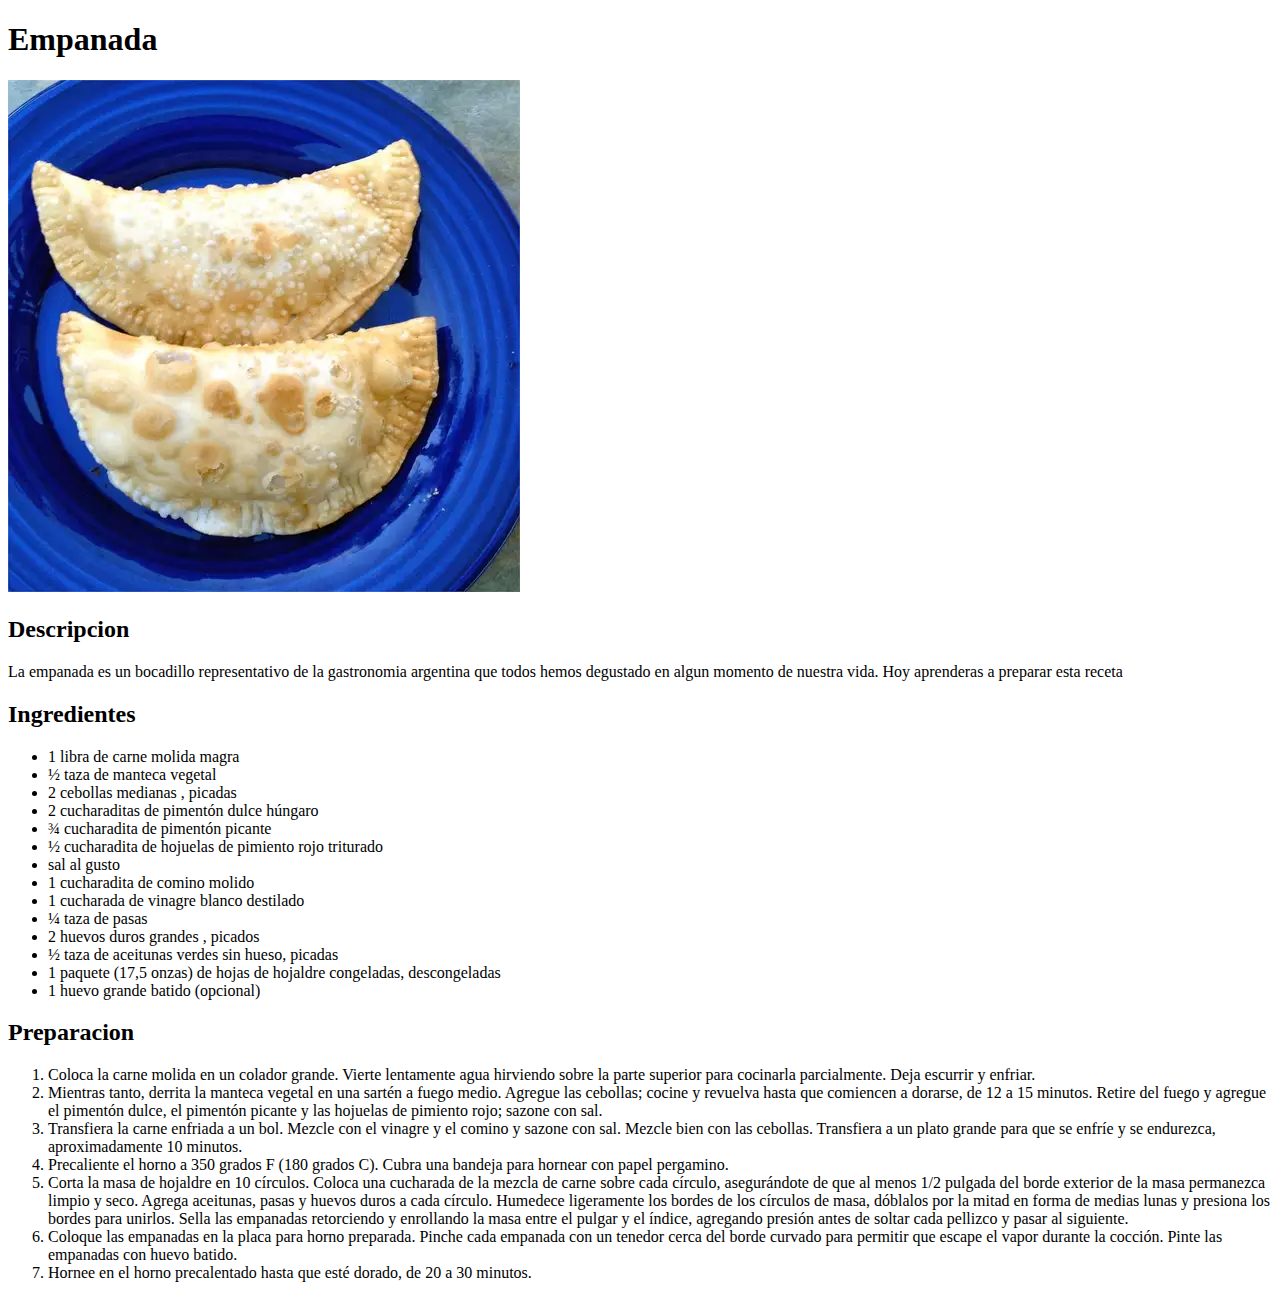
==== recipes/empanada.html @ 84fda1d9 "Crea Recetas adicionales" ====
<!DOCTYPE html>
<html lang="en">
<head>
    <meta charset="UTF-8">
    <meta name="viewport" content="width=device-width, initial-scale=1.0">
    <title>Steak</title>
</head>
<body>
    <h1>Empanada</h1>
    <img src="./images/empanada.jpg" alt="steak">
    
    <h2>Descripcion</h2>
    <p>La empanada es un bocadillo representativo de la gastronomia argentina que todos hemos degustado en algun momento de nuestra vida. Hoy aprenderas a preparar esta receta</p>

    <h2>Ingredientes</h2>
    <ul>
        <li>1 libra de carne molida magra</li>
        <li>½ taza de manteca vegetal</li>
        <li>2 cebollas medianas , picadas</li>
        <li>2 cucharaditas de pimentón dulce húngaro</li>
        <li>¾ cucharadita de pimentón picante</li>
        <li>½ cucharadita de hojuelas de pimiento rojo triturado</li>
        <li>sal al gusto</li>
        <li>1 cucharadita de comino molido</li>
        <li>1 cucharada de vinagre blanco destilado</li>
        <li>¼ taza de pasas</li>
        <li>2 huevos duros grandes , picados</li>
        <li>½ taza de aceitunas verdes sin hueso, picadas</li>
        <li>1 paquete (17,5 onzas) de hojas de hojaldre congeladas, descongeladas</li>
        <li>1 huevo grande batido (opcional)</li>
    </ul>

    <h2>Preparacion</h2>
    <ol>
        <li>Coloca la carne molida en un colador grande. Vierte lentamente agua hirviendo sobre la parte superior para cocinarla parcialmente. Deja escurrir y enfriar.</li>
        <li>Mientras tanto, derrita la manteca vegetal en una sartén a fuego medio. Agregue las cebollas; cocine y revuelva hasta que comiencen a dorarse, de 12 a 15 minutos. Retire del fuego y agregue el pimentón dulce, el pimentón picante y las hojuelas de pimiento rojo; sazone con sal.</li>
        <li>Transfiera la carne enfriada a un bol. Mezcle con el vinagre y el comino y sazone con sal. Mezcle bien con las cebollas. Transfiera a un plato grande para que se enfríe y se endurezca, aproximadamente 10 minutos.</li>
        <li>Precaliente el horno a 350 grados F (180 grados C). Cubra una bandeja para hornear con papel pergamino.</li>
        <li>Corta la masa de hojaldre en 10 círculos. Coloca una cucharada de la mezcla de carne sobre cada círculo, asegurándote de que al menos 1/2 pulgada del borde exterior de la masa permanezca limpio y seco. Agrega aceitunas, pasas y huevos duros a cada círculo. Humedece ligeramente los bordes de los círculos de masa, dóblalos por la mitad en forma de medias lunas y presiona los bordes para unirlos. Sella las empanadas retorciendo y enrollando la masa entre el pulgar y el índice, agregando presión antes de soltar cada pellizco y pasar al siguiente.</li>
        <li>Coloque las empanadas en la placa para horno preparada. Pinche cada empanada con un tenedor cerca del borde curvado para permitir que escape el vapor durante la cocción. Pinte las empanadas con huevo batido.</li>
        <li>Hornee en el horno precalentado hasta que esté dorado, de 20 a 30 minutos.</li>
    </ol>
</body>
</html>
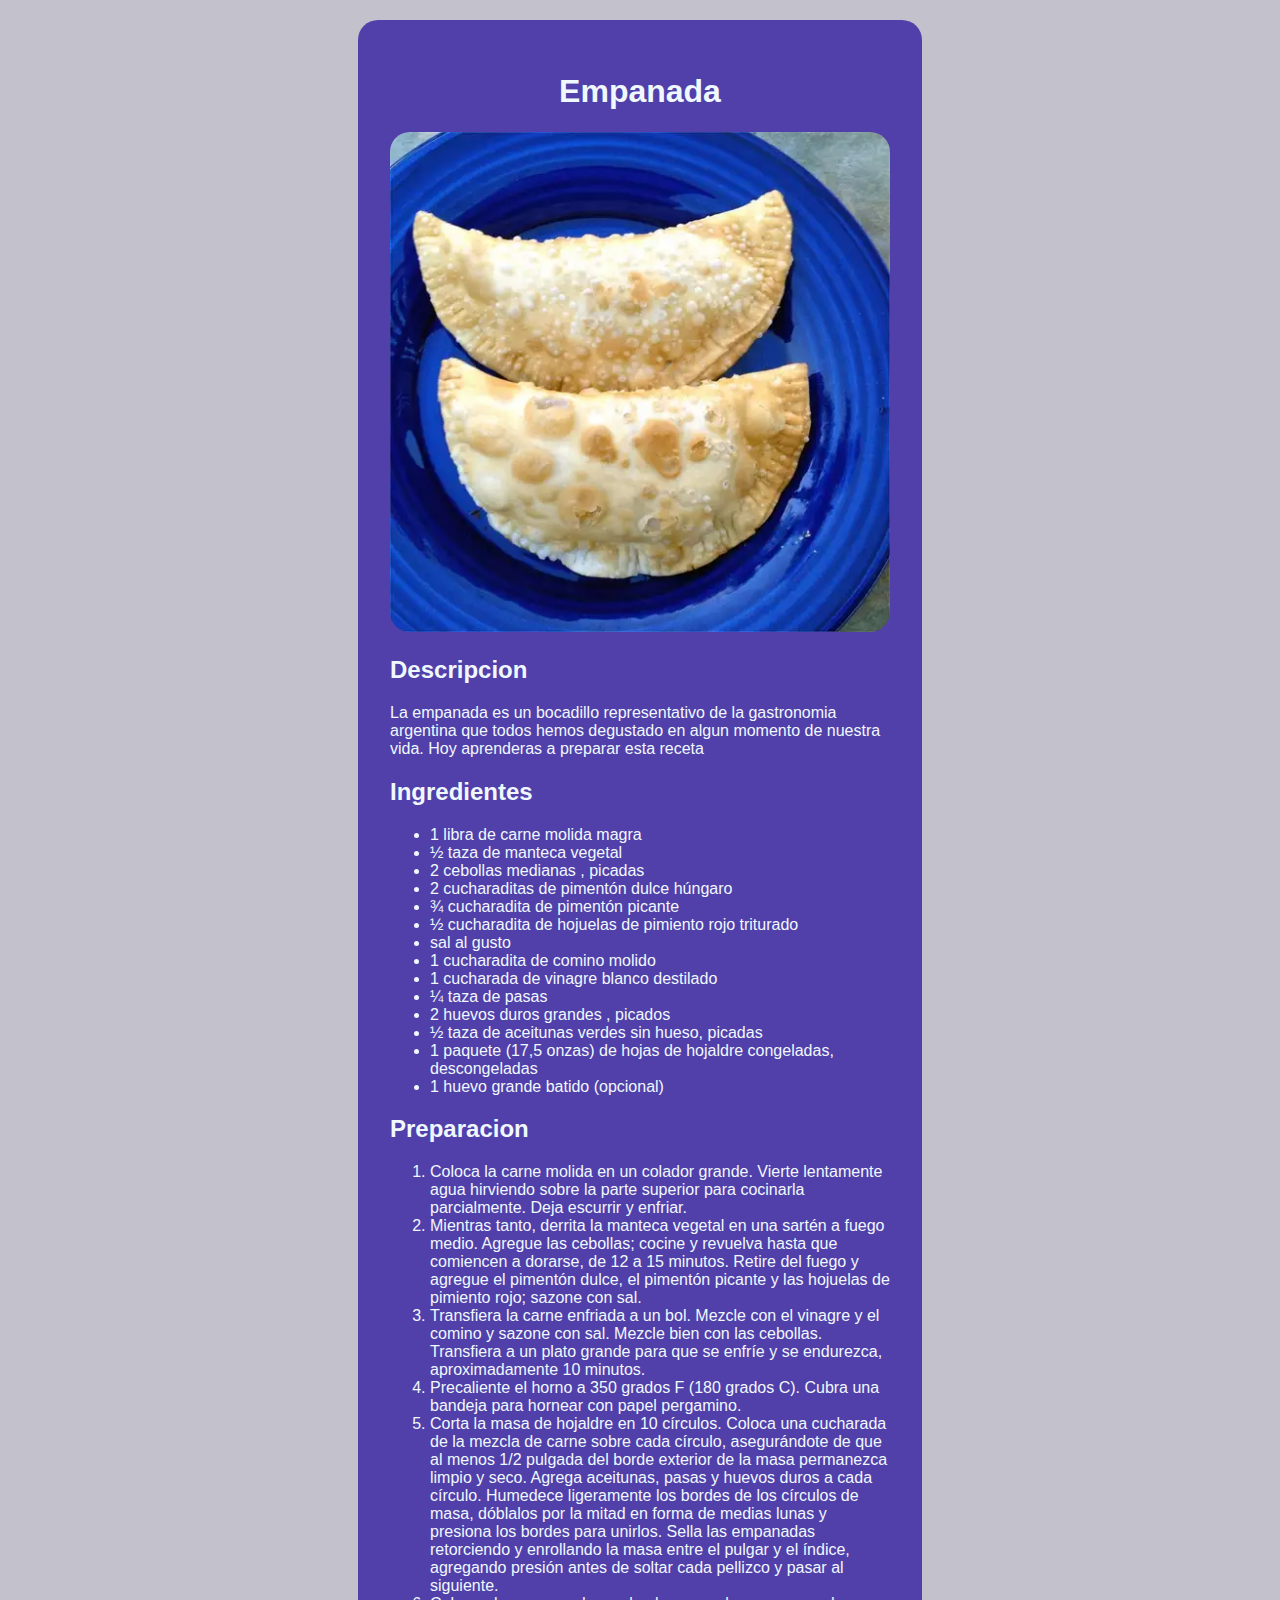
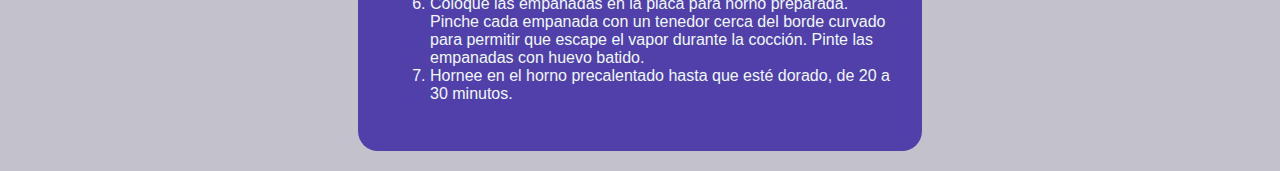
==== commit 81e4db3b: "Assign initial CSS styling to empanada page HTML" ====
--- a/recipes/empanada.html
+++ b/recipes/empanada.html
@@ -4,41 +4,45 @@
     <meta charset="UTF-8">
     <meta name="viewport" content="width=device-width, initial-scale=1.0">
     <title>Steak</title>
+    <link rel="stylesheet" href="style-recetas.css">
 </head>
 <body>
-    <h1>Empanada</h1>
-    <img src="./images/empanada.jpg" alt="steak">
+    <div class="card">
+        <h1 class="title">Empanada</h1>
+        <img src="./images/empanada.jpg" alt="steak">
     
-    <h2>Descripcion</h2>
-    <p>La empanada es un bocadillo representativo de la gastronomia argentina que todos hemos degustado en algun momento de nuestra vida. Hoy aprenderas a preparar esta receta</p>
+        <h2>Descripcion</h2>
+        <p>La empanada es un bocadillo representativo de la gastronomia argentina que todos hemos degustado en algun momento de nuestra vida. Hoy aprenderas a preparar esta receta</p>
 
-    <h2>Ingredientes</h2>
-    <ul>
-        <li>1 libra de carne molida magra</li>
-        <li>½ taza de manteca vegetal</li>
-        <li>2 cebollas medianas , picadas</li>
-        <li>2 cucharaditas de pimentón dulce húngaro</li>
-        <li>¾ cucharadita de pimentón picante</li>
-        <li>½ cucharadita de hojuelas de pimiento rojo triturado</li>
-        <li>sal al gusto</li>
-        <li>1 cucharadita de comino molido</li>
-        <li>1 cucharada de vinagre blanco destilado</li>
-        <li>¼ taza de pasas</li>
-        <li>2 huevos duros grandes , picados</li>
-        <li>½ taza de aceitunas verdes sin hueso, picadas</li>
-        <li>1 paquete (17,5 onzas) de hojas de hojaldre congeladas, descongeladas</li>
-        <li>1 huevo grande batido (opcional)</li>
-    </ul>
+        <h2>Ingredientes</h2>
+        <ul>
+            <li>1 libra de carne molida magra</li>
+            <li>½ taza de manteca vegetal</li>
+            <li>2 cebollas medianas , picadas</li>
+            <li>2 cucharaditas de pimentón dulce húngaro</li>
+            <li>¾ cucharadita de pimentón picante</li>
+            <li>½ cucharadita de hojuelas de pimiento rojo triturado</li>
+            <li>sal al gusto</li>
+            <li>1 cucharadita de comino molido</li>
+            <li>1 cucharada de vinagre blanco destilado</li>
+            <li>¼ taza de pasas</li>
+            <li>2 huevos duros grandes , picados</li>
+            <li>½ taza de aceitunas verdes sin hueso, picadas</li>
+            <li>1 paquete (17,5 onzas) de hojas de hojaldre congeladas, descongeladas</li>
+            <li>1 huevo grande batido (opcional)</li>
+        </ul>
 
-    <h2>Preparacion</h2>
-    <ol>
-        <li>Coloca la carne molida en un colador grande. Vierte lentamente agua hirviendo sobre la parte superior para cocinarla parcialmente. Deja escurrir y enfriar.</li>
-        <li>Mientras tanto, derrita la manteca vegetal en una sartén a fuego medio. Agregue las cebollas; cocine y revuelva hasta que comiencen a dorarse, de 12 a 15 minutos. Retire del fuego y agregue el pimentón dulce, el pimentón picante y las hojuelas de pimiento rojo; sazone con sal.</li>
-        <li>Transfiera la carne enfriada a un bol. Mezcle con el vinagre y el comino y sazone con sal. Mezcle bien con las cebollas. Transfiera a un plato grande para que se enfríe y se endurezca, aproximadamente 10 minutos.</li>
-        <li>Precaliente el horno a 350 grados F (180 grados C). Cubra una bandeja para hornear con papel pergamino.</li>
-        <li>Corta la masa de hojaldre en 10 círculos. Coloca una cucharada de la mezcla de carne sobre cada círculo, asegurándote de que al menos 1/2 pulgada del borde exterior de la masa permanezca limpio y seco. Agrega aceitunas, pasas y huevos duros a cada círculo. Humedece ligeramente los bordes de los círculos de masa, dóblalos por la mitad en forma de medias lunas y presiona los bordes para unirlos. Sella las empanadas retorciendo y enrollando la masa entre el pulgar y el índice, agregando presión antes de soltar cada pellizco y pasar al siguiente.</li>
-        <li>Coloque las empanadas en la placa para horno preparada. Pinche cada empanada con un tenedor cerca del borde curvado para permitir que escape el vapor durante la cocción. Pinte las empanadas con huevo batido.</li>
-        <li>Hornee en el horno precalentado hasta que esté dorado, de 20 a 30 minutos.</li>
-    </ol>
+        <h2>Preparacion</h2>
+        <ol>
+            <li>Coloca la carne molida en un colador grande. Vierte lentamente agua hirviendo sobre la parte superior para cocinarla parcialmente. Deja escurrir y enfriar.</li>
+            <li>Mientras tanto, derrita la manteca vegetal en una sartén a fuego medio. Agregue las cebollas; cocine y revuelva hasta que comiencen a dorarse, de 12 a 15 minutos. Retire del fuego y agregue el pimentón dulce, el pimentón picante y las hojuelas de pimiento rojo; sazone con sal.</li>
+            <li>Transfiera la carne enfriada a un bol. Mezcle con el vinagre y el comino y sazone con sal. Mezcle bien con las cebollas. Transfiera a un plato grande para que se enfríe y se endurezca, aproximadamente 10 minutos.</li>
+            <li>Precaliente el horno a 350 grados F (180 grados C). Cubra una bandeja para hornear con papel pergamino.</li>
+            <li>Corta la masa de hojaldre en 10 círculos. Coloca una cucharada de la mezcla de carne sobre cada círculo, asegurándote de que al menos 1/2 pulgada del borde exterior de la masa permanezca limpio y seco. Agrega aceitunas, pasas y huevos duros a cada círculo. Humedece ligeramente los bordes de los círculos de masa, dóblalos por la mitad en forma de medias lunas y presiona los bordes para unirlos. Sella las empanadas retorciendo y enrollando la masa entre el pulgar y el índice, agregando presión antes de soltar cada pellizco y pasar al siguiente.</li>
+            <li>Coloque las empanadas en la placa para horno preparada. Pinche cada empanada con un tenedor cerca del borde curvado para permitir que escape el vapor durante la cocción. Pinte las empanadas con huevo batido.</li>
+            <li>Hornee en el horno precalentado hasta que esté dorado, de 20 a 30 minutos.</li>
+        </ol>
+    </div>
+    
 </body>
 </html>--- a/recipes/style-recetas.css
+++ b/recipes/style-recetas.css
@@ -0,0 +1,22 @@
+body {
+    background-color: rgb(195, 194, 204);
+    font-family: sans-serif;
+    color: aliceblue;
+}
+
+.card {
+    width: 500px;
+    background: #5140a9;
+    margin: 20px auto;
+    border-radius: 20px;
+    padding: 32px;
+}
+
+.title {
+    text-align: center;
+}
+
+img {
+    width: 500px;
+    border-radius: 20px;
+}